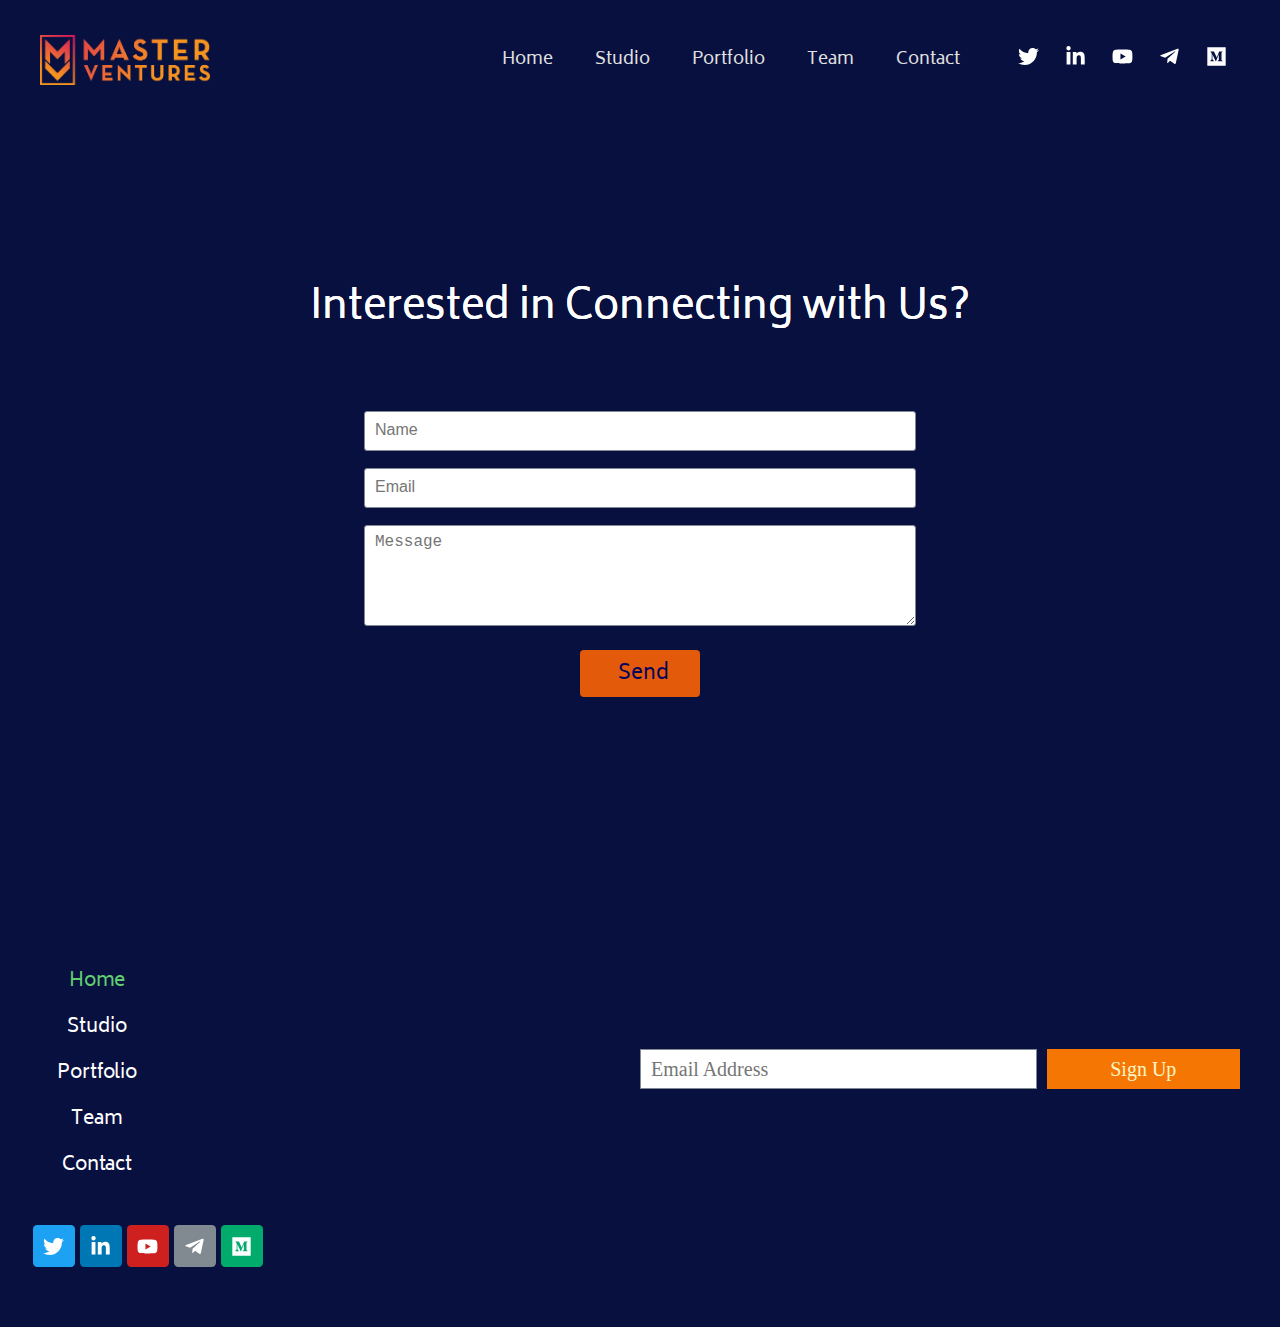
==== contact.html @ 64385d44 "asdadadadads" ====
<!DOCTYPE html>
<html lang="en">
<head>
    <meta charset="UTF-8">
    <meta http-equiv="X-UA-Compatible" content="IE=edge">
    <meta name="viewport" content="width=device-width, initial-scale=1.0">
    <title>Master Ventures</title>
    

    <link rel="preconnect" href="https://fonts.gstatic.com">
    <link rel="preconnect" href="//cdnjs.cloudflare.com">

    <link href="https://fonts.googleapis.com/css2?family=GFS+Didot&display=swap" rel="stylesheet">
    <link href="https://fonts.googleapis.com/css2?family=Biryani:wght@300;400;600&display=swap" rel="stylesheet">
    <link rel="stylesheet" href="https://cdnjs.cloudflare.com/ajax/libs/font-awesome/5.12.0/css/all.min.css">
    <link rel="stylesheet" href="css/styles.css">
</head>
<body>
    <!-- header -->
    <header>
        <div class="page-container">

            <div id="header">
                <div class="header-wrap d-flex align-items-center">
                    <div class="header-left">
                        <div class="logo p-10">
                            <a href="">
                                <img width="1500" height="437" 
                                src="images/logo.png" 
                                class="attachment-full size-full" 
                                alt="Master Ventures" 
                                loading="lazy" 
                                srcset="images/logo.png 1500w, 
                                        images/logo-300x87.png 300w, 
                                        images/logo-1024x298.png 1024w, 
                                        images/logo-768x224.png 768w" 
                                        sizes="(max-width: 1500px) 100vw, 1500px"
                                >
                            </a>
                        </div>
                       
                    </div>
                    <div class="header-right d-flex flex-wrap  p-10">

                        <div class="menu-wrapper">
                            <nav id="menu">
                                <ul class="menu-list d-flex" >
                                    <li class="menu-item ">
                                        <a href="" aria-current="page" class="active d-flex align-items-center">Home</a>
                                    </li>
                                    <li class="menu-item ">
                                        <a href="" class=" d-flex align-items-center">Studio</a>
                                    </li>
                                    <li class="menu-item ">
                                        <a href="" class=" d-flex align-items-center">Portfolio</a>
                                    </li>
                                    <li class="menu-item ">
                                        <a href="" class=" d-flex align-items-center">Team</a>
                                    </li>
                                    <li class="menu-item ">
                                        <a href="" class=" d-flex align-items-center">Contact</a>
                                    </li>
                                </ul>
                            </nav>
                            <div id="hamburger">
                                <span></span>
                                <span></span>
                                <span></span>
                            </div>
                            <div id="menu-mb">
                                <nav >
                                    <ul class="menu-list menu-list-mb" >
                                        <li class="menu-item ">
                                            <a href="" aria-current="page" class="active d-flex align-items-center ">Home</a>
                                        </li>
                                        <li class="menu-item ">
                                            <a href="" class=" d-flex align-items-center ">Studio</a>
                                        </li>
                                        <li class="menu-item ">
                                            <a href="" class=" d-flex align-items-center ">Portfolio</a>
                                        </li>
                                        <li class="menu-item ">
                                            <a href="" class=" d-flex align-items-center ">Team</a>
                                        </li>
                                        <li class="menu-item ">
                                            <a href="" class=" d-flex align-items-center ">Contact</a>
                                        </li>
                                    </ul>
                                </nav>
                            </div>
                        </div>
                       
                        <div class="header-social">
                            <ul class="d-flex flex-wrap ">
                                <li class="d-flex justify-content-center">
                                    <a href="javascript:;">
                                        <span class="icons">
                                            <svg xmlns="http://www.w3.org/2000/svg" viewBox="0 0 512 512">
                                                <path d="M459.37 151.716c.325 4.548.325 9.097.325 13.645 0 138.72-105.583 298.558-298.558 298.558-59.452 0-114.68-17.219-161.137-47.106 8.447.974 16.568 1.299 25.34 1.299 49.055 0 94.213-16.568 130.274-44.832-46.132-.975-84.792-31.188-98.112-72.772 6.498.974 12.995 1.624 19.818 1.624 9.421 0 18.843-1.3 27.614-3.573-48.081-9.747-84.143-51.98-84.143-102.985v-1.299c13.969 7.797 30.214 12.67 47.431 13.319-28.264-18.843-46.781-51.005-46.781-87.391 0-19.492 5.197-37.36 14.294-52.954 51.655 63.675 129.3 105.258 216.365 109.807-1.624-7.797-2.599-15.918-2.599-24.04 0-57.828 46.782-104.934 104.934-104.934 30.213 0 57.502 12.67 76.67 33.137 23.715-4.548 46.456-13.32 66.599-25.34-7.798 24.366-24.366 44.833-46.132 57.827 21.117-2.273 41.584-8.122 60.426-16.243-14.292 20.791-32.161 39.308-52.628 54.253z"/>
                                            </svg>
                                        </span>
                                    </a>
                                </li>
                                <li class="d-flex justify-content-center">
                                    <a href="javascript:;">
                                        <span class="icons">
                                            <svg xmlns="http://www.w3.org/2000/svg" viewBox="0 0 448 512">
                                                <path d="M100.28 448H7.4V148.9h92.88zM53.79 108.1C24.09 108.1 0 83.5 0 53.8a53.79 53.79 0 0 1 107.58 0c0 29.7-24.1 54.3-53.79 54.3zM447.9 448h-92.68V302.4c0-34.7-.7-79.2-48.29-79.2-48.29 0-55.69 37.7-55.69 76.7V448h-92.78V148.9h89.08v40.8h1.3c12.4-23.5 42.69-48.3 87.88-48.3 94 0 111.28 61.9 111.28 142.3V448z"/>
                                            </svg>
                                        </span>
                                    </a>
                                </li>
                                <li class="d-flex justify-content-center">
                                    <a href="javascript:;">
                                        <span class="icons">
                                            <svg xmlns="http://www.w3.org/2000/svg" viewBox="0 0 576 512">
                                                <path d="M549.655 124.083c-6.281-23.65-24.787-42.276-48.284-48.597C458.781 64 288 64 288 64S117.22 64 74.629 75.486c-23.497 6.322-42.003 24.947-48.284 48.597-11.412 42.867-11.412 132.305-11.412 132.305s0 89.438 11.412 132.305c6.281 23.65 24.787 41.5 48.284 47.821C117.22 448 288 448 288 448s170.78 0 213.371-11.486c23.497-6.321 42.003-24.171 48.284-47.821 11.412-42.867 11.412-132.305 11.412-132.305s0-89.438-11.412-132.305zm-317.51 213.508V175.185l142.739 81.205-142.739 81.201z"/>
                                            </svg>
                                        </span>
                                    </a>
                                </li>
                                <li class="d-flex justify-content-center">
                                    <a href="javascript:;">
                                        <span class="icons">
                                            <svg xmlns="http://www.w3.org/2000/svg" viewBox="0 0 448 512">
                                                <path d="M446.7 98.6l-67.6 318.8c-5.1 22.5-18.4 28.1-37.3 17.5l-103-75.9-49.7 47.8c-5.5 5.5-10.1 10.1-20.7 10.1l7.4-104.9 190.9-172.5c8.3-7.4-1.8-11.5-12.9-4.1L117.8 284 16.2 252.2c-22.1-6.9-22.5-22.1 4.6-32.7L418.2 66.4c18.4-6.9 34.5 4.1 28.5 32.2z"/>
                                            </svg>
                                        </span>
                                    </a>
                                </li>
                                <li class="d-flex justify-content-center">
                                    <a href="javascript:;">
                                        <span class="icons">
                                            <svg xmlns="http://www.w3.org/2000/svg" viewBox="0 0 448 512">
                                                <path d="M0 32v448h448V32H0zm372.2 106.1l-24 23c-2.1 1.6-3.1 4.2-2.7 6.7v169.3c-.4 2.6.6 5.2 2.7 6.7l23.5 23v5.1h-118V367l24.3-23.6c2.4-2.4 2.4-3.1 2.4-6.7V199.8l-67.6 171.6h-9.1L125 199.8v115c-.7 4.8 1 9.7 4.4 13.2l31.6 38.3v5.1H71.2v-5.1l31.6-38.3c3.4-3.5 4.9-8.4 4.1-13.2v-133c.4-3.7-1-7.3-3.8-9.8L75 138.1V133h87.3l67.4 148L289 133.1h83.2v5z"/>
                                            </svg>
                                        </span>
                                    </a>
                                </li>
                            </ul>
                        </div>
                    </div>
                </div>
            </div>

        </div>
    </header>

    <!-- end header -->
    <main class="main-content"> 
        <section class="contact-us text-center">

            <div class="page-container">

                <h1 class="title">
                    Interested in Connecting with Us? 
                </h1>

                <div class="form-contact-wrapper">
                    <form class="contact-form" method="post" name="New Form">
                    
                        <div class="contact-form-fields-wrapper ">
                            <div class="contact-field-group ">
                                <input size="1" type="text" name="form_fields[name]" id="form-field-name" class="elementor-field elementor-size-sm elementor-field-textual" placeholder="Name" />
                            </div>
                            <div class="contact-field-group ">
                                
                                <input size="1" type="email" name="form_fields[email]" id="form-field-email" class="elementor-field elementor-size-sm elementor-field-textual" placeholder="Email" required="required" aria-required="true" />
                            </div>
                            <div class="contact-field-group ">
                                
                                <textarea class="elementor-field-textual elementor-field elementor-size-sm" name="form_fields[message]" id="form-field-message" rows="4" placeholder="Message"></textarea>
                            </div>
                            <div class="contact-field-group contact-buttons ">
                                <button type="submit" class="">
                                    <span>
                                        <span class="elementor-button-text">Send</span>
                                    </span>
                                </button>
                            </div>
                        </div>
                    </form>
                    
                </div>
            </div>

        </section>
    </main>

    <!-- footer -->

    <footer>
        <div class="page-container">
            <div id="footer">
                <div class="footer-col">
                    <div class="footer-left p-10">
                        <div class="footer-left-wrap">

                            <div class="footer-links">
                                <nav>
                                    <ul>
                                        <li>
                                            <a href="" class="active">Home</a>
                                        </li>
                                        <li>
                                            <a href="" class="">Studio</a>
                                        </li>
                                        <li>
                                            <a href="" class="">Portfolio</a>
                                        </li>
                                        <li>
                                            <a href="" class="">Team</a>
                                        </li>
                                        <li>
                                            <a href="" class="">Contact</a>
                                        </li>
                                    </ul>
                                </nav>
                            </div>

                        </div>
                    </div>
                </div>
                <div class="footer-col order-sm-1">
                    <form class="subscribe-form" method="post" >
                    
                        <div class="form-wrap">
                            <div class="form-input">
                                <input size="1" type="email" name="subsribe[email]" id="email-subscribe" class="" placeholder="Email Address" required="required" aria-required="true" />
                            </div>
                            <div class="form-buttons">
                                <button type="submit" class="">
                                    <span>
                                        <span class="elementor-button-text">Sign Up</span>
                                    </span>
                                </button>
                            </div>
                        </div>
                    </form>
                    
                </div>
                <div class="footer-col footer-col-full">
                    
                    <div class="footer-social">
                        <ul>
                            <li>
                                <a href="javascript:;" class="ic-twitter">
                                    <span class="icons">
                                        <svg xmlns="http://www.w3.org/2000/svg" viewBox="0 0 512 512">
                                            <path d="M459.37 151.716c.325 4.548.325 9.097.325 13.645 0 138.72-105.583 298.558-298.558 298.558-59.452 0-114.68-17.219-161.137-47.106 8.447.974 16.568 1.299 25.34 1.299 49.055 0 94.213-16.568 130.274-44.832-46.132-.975-84.792-31.188-98.112-72.772 6.498.974 12.995 1.624 19.818 1.624 9.421 0 18.843-1.3 27.614-3.573-48.081-9.747-84.143-51.98-84.143-102.985v-1.299c13.969 7.797 30.214 12.67 47.431 13.319-28.264-18.843-46.781-51.005-46.781-87.391 0-19.492 5.197-37.36 14.294-52.954 51.655 63.675 129.3 105.258 216.365 109.807-1.624-7.797-2.599-15.918-2.599-24.04 0-57.828 46.782-104.934 104.934-104.934 30.213 0 57.502 12.67 76.67 33.137 23.715-4.548 46.456-13.32 66.599-25.34-7.798 24.366-24.366 44.833-46.132 57.827 21.117-2.273 41.584-8.122 60.426-16.243-14.292 20.791-32.161 39.308-52.628 54.253z"/>
                                        </svg>
                                    </span>
                                </a>
                            </li>
                            <li>
                                <a href="javascript:;" class="ic-linknd">
                                    <span class="icons">
                                        <svg xmlns="http://www.w3.org/2000/svg" viewBox="0 0 448 512">
                                            <path d="M100.28 448H7.4V148.9h92.88zM53.79 108.1C24.09 108.1 0 83.5 0 53.8a53.79 53.79 0 0 1 107.58 0c0 29.7-24.1 54.3-53.79 54.3zM447.9 448h-92.68V302.4c0-34.7-.7-79.2-48.29-79.2-48.29 0-55.69 37.7-55.69 76.7V448h-92.78V148.9h89.08v40.8h1.3c12.4-23.5 42.69-48.3 87.88-48.3 94 0 111.28 61.9 111.28 142.3V448z"/>
                                        </svg>
                                    </span>
                                </a>
                            </li>
                            <li>
                                <a href="javascript:;" class="ic-youtube">
                                    <span class="icons">
                                        <svg xmlns="http://www.w3.org/2000/svg" viewBox="0 0 576 512">
                                            <path d="M549.655 124.083c-6.281-23.65-24.787-42.276-48.284-48.597C458.781 64 288 64 288 64S117.22 64 74.629 75.486c-23.497 6.322-42.003 24.947-48.284 48.597-11.412 42.867-11.412 132.305-11.412 132.305s0 89.438 11.412 132.305c6.281 23.65 24.787 41.5 48.284 47.821C117.22 448 288 448 288 448s170.78 0 213.371-11.486c23.497-6.321 42.003-24.171 48.284-47.821 11.412-42.867 11.412-132.305 11.412-132.305s0-89.438-11.412-132.305zm-317.51 213.508V175.185l142.739 81.205-142.739 81.201z"/>
                                        </svg>
                                    </span>
                                </a>
                            </li>
                            <li>
                                <a href="javascript:;" class="ic-telegram">
                                    <span class="icons">
                                        <svg xmlns="http://www.w3.org/2000/svg" viewBox="0 0 448 512">
                                            <path d="M446.7 98.6l-67.6 318.8c-5.1 22.5-18.4 28.1-37.3 17.5l-103-75.9-49.7 47.8c-5.5 5.5-10.1 10.1-20.7 10.1l7.4-104.9 190.9-172.5c8.3-7.4-1.8-11.5-12.9-4.1L117.8 284 16.2 252.2c-22.1-6.9-22.5-22.1 4.6-32.7L418.2 66.4c18.4-6.9 34.5 4.1 28.5 32.2z"/>
                                        </svg>
                                    </span>
                                </a>
                            </li>
                            <li>
                                <a href="javascript:;" class="ic-medium">
                                    <span class="icons">
                                        <svg xmlns="http://www.w3.org/2000/svg" viewBox="0 0 448 512">
                                            <path d="M0 32v448h448V32H0zm372.2 106.1l-24 23c-2.1 1.6-3.1 4.2-2.7 6.7v169.3c-.4 2.6.6 5.2 2.7 6.7l23.5 23v5.1h-118V367l24.3-23.6c2.4-2.4 2.4-3.1 2.4-6.7V199.8l-67.6 171.6h-9.1L125 199.8v115c-.7 4.8 1 9.7 4.4 13.2l31.6 38.3v5.1H71.2v-5.1l31.6-38.3c3.4-3.5 4.9-8.4 4.1-13.2v-133c.4-3.7-1-7.3-3.8-9.8L75 138.1V133h87.3l67.4 148L289 133.1h83.2v5z"/>
                                        </svg>
                                    </span>
                                </a>
                            </li>
                        </ul>
                    </div>
                </div>
            </div>
        </div>
    </footer>

    <!-- end footer-->

    <script src="js/main.js"></script>
</body>
</html>
---- css/styles.css ----
*, *:after, *:before {
  -webkit-box-sizing: border-box;
  box-sizing: border-box;
}

html, body {
  font-size: 62.5%;
}

body {
  padding: 0;
  margin: 0;
  color: #FFFFFF;
  font-family: -apple-system,BlinkMacSystemFont,Segoe UI , 'GFS Didot', serif;
  font-size: 1.6rem;
  background-color: #08103F;
  line-height: 1.5;
  -webkit-font-smoothing: antialiased;
  -moz-osx-font-smoothing: grayscale;
}

.d-flex {
  display: -webkit-box;
  display: -ms-flexbox;
  display: flex;
}

.flex-wrap {
  -ms-flex-wrap: wrap;
      flex-wrap: wrap;
}

.justify-content-center {
  -webkit-box-pack: center;
      -ms-flex-pack: center;
          justify-content: center;
}

.justify-content-start {
  -webkit-box-pack: start;
      -ms-flex-pack: start;
          justify-content: flex-start;
}

.align-items-center {
  -webkit-box-align: center;
      -ms-flex-align: center;
          align-items: center;
}

.align-items-start {
  -webkit-box-align: start;
      -ms-flex-align: start;
          align-items: flex-start;
}

.p-10 {
  padding: 10px;
}

.mt-50 {
  margin-top: 50px;
}

.mb-50 {
  margin-bottom: 50px;
}

.text-center {
  text-align: center;
}

img {
  display: inline-block;
  vertical-align: middle;
  height: auto;
  max-width: 100%;
}

.page-container {
  padding: 0 30px;
}

ul, li {
  list-style: none;
  margin: 0;
  padding: 0;
  line-height: normal;
  -webkit-tap-highlight-color: rgba(0, 0, 0, 0);
}

a {
  -webkit-box-shadow: none;
          box-shadow: none;
  text-decoration: none;
}

.col-6 {
  -webkit-box-flex: 0;
      -ms-flex: 0 0 50%;
          flex: 0 0 50%;
  max-width: 50%;
}

.col-4 {
  -webkit-box-flex: 0;
      -ms-flex: 0 0 33.3333%;
          flex: 0 0 33.3333%;
  max-width: 33.3333%;
}

.col-4-custom {
  -webkit-box-flex: 0;
      -ms-flex: 0 0 32.672%;
          flex: 0 0 32.672%;
  max-width: 32.672%;
}

.col-3 {
  -webkit-box-flex: 0;
      -ms-flex: 0 0 25%;
          flex: 0 0 25%;
  max-width: 25%;
}

.clearfix {
  clear: both;
}

/* header */
.header-wrap {
  -webkit-box-orient: horizontal;
  -webkit-box-direction: normal;
      -ms-flex-direction: row;
          flex-direction: row;
  min-height: 120px;
}

.header-wrap .logo img {
  width: 170px;
}

.header-wrap .header-right {
  -ms-flex-line-pack: start;
      align-content: flex-start;
  -webkit-box-pack: end;
      -ms-flex-pack: end;
          justify-content: flex-end;
  -webkit-box-orient: horizontal;
  -webkit-box-direction: normal;
      -ms-flex-direction: row;
          flex-direction: row;
}

.header-wrap .header-social {
  margin: 0px 0px 0px 25px;
  -webkit-box-pack: center;
      -ms-flex-pack: center;
          justify-content: center;
}

.header-wrap .header-social span.icons {
  display: inline-block;
  height: 21px;
  width: 21px;
}

.header-wrap .header-social span.icons svg {
  height: 21px;
  width: 21px;
}

.header-wrap .header-social span.icons svg path {
  fill: #ffffff;
}

.header-wrap .header-social ul {
  overflow: hidden;
}

.header-wrap .header-social ul li {
  margin: 0 2.5px;
  margin-top: 0;
}

.header-wrap .header-social ul a {
  padding: 9px 10.5px;
  text-align: center;
  cursor: pointer;
  display: inline-block;
  -webkit-transition: all .3s;
  transition: all .3s;
}

.header-wrap .header-social ul a:hover {
  background-color: #FFFFFF;
}

.header-wrap .header-social ul a:hover svg path {
  fill: #08103F;
}

/* menu */
#menu ul {
  -webkit-box-orient: horizontal;
  -webkit-box-direction: normal;
      -ms-flex-direction: row;
          flex-direction: row;
  margin-left: auto;
  -webkit-box-pack: end;
      -ms-flex-pack: end;
          justify-content: flex-end;
}

#menu ul li:not(:last-child) {
  margin-right: 2px;
}

#menu ul a {
  color: #E1E1E1;
  font-family: "Biryani", Serif;
  font-size: 1.7rem;
  font-weight: 400;
  white-space: nowrap;
  padding: 13px 20px;
  -webkit-transition: .4s;
  transition: .4s;
  line-height: 20px;
}

#menu ul a:hover, #menu ul a:focus {
  -webkit-transform: scale(1.2);
          transform: scale(1.2);
}

#menu-mb {
  -webkit-transform: scaleY(0);
          transform: scaleY(0);
  max-height: 0;
  background-color: #fff;
  font-size: 13px;
  -webkit-transform-origin: top;
          transform-origin: top;
  overflow: auto;
  -webkit-transition: max-height .3s,-webkit-transform .3s;
  transition: max-height .3s,-webkit-transform .3s;
  transition: max-height .3s,transform .3s;
  transition: max-height .3s,transform .3s,-webkit-transform .3s;
  position: absolute;
  z-index: 9997;
  width: 100%;
  left: 0;
  margin-top: 26px !important;
}

#menu-mb.opened {
  -webkit-transform: scaleY(1);
          transform: scaleY(1);
  max-height: 100vh;
}

#menu-mb .menu-list-mb a {
  line-height: 20px;
  -webkit-box-pack: justify;
      -ms-flex-pack: justify;
          justify-content: space-between;
  font-family: "Biryani", Serif;
  font-size: 1.7rem;
  font-weight: 400;
}

#menu-mb .menu-list-mb a.active {
  background-color: #55595c;
  color: #fff;
}

#hamburger {
  display: none;
  margin-left: auto;
}

#hamburger span {
  display: block;
  width: 26px;
  height: 3px;
  margin-bottom: 3px;
  background: #ffffff;
  border-radius: 5px;
  z-index: 1;
  -webkit-transform-origin: 4px 0px;
          transform-origin: 4px 0px;
  -webkit-transition: background 0.5s cubic-bezier(0.77, 0.2, 0.05, 1), opacity 0.55s ease, -webkit-transform 0.5s cubic-bezier(0.77, 0.2, 0.05, 1);
  transition: background 0.5s cubic-bezier(0.77, 0.2, 0.05, 1), opacity 0.55s ease, -webkit-transform 0.5s cubic-bezier(0.77, 0.2, 0.05, 1);
  transition: transform 0.5s cubic-bezier(0.77, 0.2, 0.05, 1), background 0.5s cubic-bezier(0.77, 0.2, 0.05, 1), opacity 0.55s ease;
  transition: transform 0.5s cubic-bezier(0.77, 0.2, 0.05, 1), background 0.5s cubic-bezier(0.77, 0.2, 0.05, 1), opacity 0.55s ease, -webkit-transform 0.5s cubic-bezier(0.77, 0.2, 0.05, 1);
}

#hamburger span:first-child {
  -webkit-transform-origin: 0% 0%;
          transform-origin: 0% 0%;
}

#hamburger span:nth-last-child(2) {
  -webkit-transform-origin: 0% 100%;
          transform-origin: 0% 100%;
}

#hamburger.opened span {
  opacity: 1;
  -webkit-transform: rotate(45deg) translate(-2px, -4px);
          transform: rotate(45deg) translate(-2px, -4px);
}

#hamburger.opened span:nth-child(2) {
  opacity: 0;
  -webkit-transform: rotate(0deg) scale(0.2, 0.2);
          transform: rotate(0deg) scale(0.2, 0.2);
}

#hamburger.opened span:nth-child(3) {
  -webkit-transform: rotate(-45deg) translate(0, -1px);
          transform: rotate(-45deg) translate(0, -1px);
}

/* sections */
.home-big-text {
  min-height: 86vh;
  max-width: 1900px;
}

.home-big-text h2.title {
  color: #FFFFFF;
  font-family: "Biryani", Serif;
  font-size: 6.2rem;
  font-weight: 400;
  line-height: 1.2em;
  letter-spacing: 1.1px;
  text-shadow: 0px 0px 0px rgba(255, 255, 255, 0.98);
  padding: 0;
  margin: 0;
}

.home-big-desc .home-big-desc-content {
  -webkit-box-orient: horizontal;
  -webkit-box-direction: normal;
      -ms-flex-direction: row;
          flex-direction: row;
}

.home-big-desc .home-big-desc-content > div {
  -webkit-box-flex: 0;
      -ms-flex: 0 0 100%;
          flex: 0 0 100%;
  max-width: 100%;
}

.home-big-desc .content-1 .content {
  font-family: "Biryani", Serif;
  font-size: 4rem;
  font-weight: 300;
}

.home-big-desc .content-2 img {
  max-width: 270px;
}

.home-big-desc .small-content {
  color: #FFFFFF;
  font-family: "Biryani", Serif;
}

.home-big-desc .small-content h3 {
  font-size: 4rem;
  text-shadow: 0px 0px 0px rgba(255, 255, 255, 0.98);
  padding: 0;
  margin: 0 0 20px 0;
}

.home-big-desc .small-content p.desc {
  font-size: 2.3rem;
  font-weight: 200;
  letter-spacing: 0.2px;
  margin-bottom: 20px;
}

.home-big-desc .small-content p.actions a {
  display: inline-block;
  line-height: 1;
  padding: 20px 40px;
  font-size: 1.8rem;
  color: #03073C;
  background-color: #E5E7E9;
  border-radius: 45px 45px 45px 45px;
  -webkit-box-shadow: 0px 0px 0px 0px rgba(255, 255, 255, 0.98);
          box-shadow: 0px 0px 0px 0px rgba(255, 255, 255, 0.98);
}

.spinouts h2.title {
  color: #FFFFFF;
  font-family: "Biryani", Serif;
  font-size: 5rem;
  font-weight: 400;
  letter-spacing: -1px;
  text-shadow: 0px 0px 0px rgba(255, 255, 255, 0.98);
  margin: 0 0 35px 0;
}

.spinouts .spinouts-list {
  padding: 34px 0px 73px 0px;
}

.spinouts .spinouts-item {
  display: -webkit-box;
  display: -ms-flexbox;
  display: flex;
  -webkit-box-align: stretch;
      -ms-flex-align: stretch;
          align-items: stretch;
  -webkit-box-pack: center;
      -ms-flex-pack: center;
          justify-content: center;
  height: 100%;
}

.spinouts .spinouts-item .spinouts-img {
  display: -webkit-box;
  display: -ms-flexbox;
  display: flex;
  -webkit-box-align: center;
      -ms-flex-align: center;
          align-items: center;
}

.network {
  margin-top: 100px;
  margin-bottom: 100px;
}

.network h2.title {
  color: #FFFFFF;
  font-family: "Biryani", Serif;
  font-size: 5rem;
  font-weight: 400;
  letter-spacing: -1px;
  text-shadow: 0px 0px 0px rgba(255, 255, 255, 0.98);
  margin: 0 0 58px 0;
}

.network .network-item {
  display: -webkit-box;
  display: -ms-flexbox;
  display: flex;
  -webkit-box-align: stretch;
      -ms-flex-align: stretch;
          align-items: stretch;
  -webkit-box-pack: center;
      -ms-flex-pack: center;
          justify-content: center;
  height: 100%;
}

.network .network-item .network-img {
  display: -webkit-box;
  display: -ms-flexbox;
  display: flex;
  -webkit-box-align: center;
      -ms-flex-align: center;
          align-items: center;
}

.network .gsdv {
  max-width: 70%;
}

.network .wolf {
  width: 120px;
  height: 170px;
}

.network .cryptomind {
  max-width: 68%;
}

.network .cryptodiffer {
  width: 220px;
  max-width: 441%;
  height: 37.5px;
}

.network .cvlabs {
  width: 150px;
  height: 103px;
}

.getintouch {
  background-color: #EAEBF6;
  padding: 130px 0px 130px 0px;
}

.getintouch h2.title {
  color: #000000;
  font-family: "Biryani", Serif;
  font-size: 5rem;
  font-weight: 400;
  letter-spacing: -0.7px;
  text-shadow: 0px 0px 6px #e5e7e9;
  margin: 0 0 20px 0;
}

.getintouch a.actions {
  display: inline-block;
  line-height: 1;
  padding: 25px 50px;
  font-family: "Biryani", Serif;
  font-size: 1.5rem;
  background-color: #08103F;
  border-radius: 45px 45px 45px 45px;
  -webkit-box-shadow: 0px 0px 10px 0px rgba(255, 255, 255, 0.98);
          box-shadow: 0px 0px 10px 0px rgba(255, 255, 255, 0.98);
  color: #ffffff;
}

.getintouch .actions-icon {
  display: inline-block;
  width: 13px;
  height: 17px;
  margin-right: 16px;
}

.getintouch .actions-icon svg {
  width: 13px;
  height: 17px;
}

.getintouch .actions-icon svg path {
  fill: #ffffff;
}

/* footer */
#footer {
  display: -webkit-box;
  display: -ms-flexbox;
  display: flex;
  -webkit-box-orient: horizontal;
  -webkit-box-direction: normal;
      -ms-flex-direction: row;
          flex-direction: row;
  -ms-flex-wrap: wrap;
      flex-wrap: wrap;
  padding: 85px 0px 60px 0px;
}

#footer .footer-col {
  -webkit-box-flex: 0;
      -ms-flex: 0 0 50%;
          flex: 0 0 50%;
  max-width: 50%;
}

#footer .footer-col.footer-col-full {
  -webkit-box-flex: 0;
      -ms-flex: 0 0 100%;
          flex: 0 0 100%;
  max-width: 100%;
}

#footer .footer-left-wrap {
  margin-left: 20px;
  display: -webkit-box;
  display: -ms-flexbox;
  display: flex;
  -webkit-box-orient: vertical;
  -webkit-box-direction: normal;
      -ms-flex-direction: column;
          flex-direction: column;
}

#footer .footer-left-wrap .footer-links {
  -webkit-box-flex: 0;
      -ms-flex: 0 0  13%;
          flex: 0 0  13%;
  max-width: 13%;
}

#footer .footer-left-wrap .footer-links a {
  display: -webkit-box;
  display: -ms-flexbox;
  display: flex;
  -webkit-box-orient: horizontal;
  -webkit-box-direction: normal;
      -ms-flex-direction: row;
          flex-direction: row;
  -webkit-box-pack: center;
      -ms-flex-pack: center;
          justify-content: center;
  font-family: "Biryani", Serif;
  font-size: 1.9rem;
  letter-spacing: -0.1px;
  padding: 13px 20px;
  -webkit-transition: .4s;
  transition: .4s;
  line-height: 20px;
  color: #fff;
}

#footer .footer-left-wrap .footer-links a:hover, #footer .footer-left-wrap .footer-links a:focus {
  color: #61CE70;
  -webkit-transform: scale(1.2);
          transform: scale(1.2);
}

#footer .footer-left-wrap .footer-links a.active {
  color: #61CE70;
}

#footer .subscribe-form {
  display: -webkit-box;
  display: -ms-flexbox;
  display: flex;
  -webkit-box-align: center;
      -ms-flex-align: center;
          align-items: center;
  height: 100%;
}

#footer .subscribe-form .form-wrap {
  display: -webkit-box;
  display: -ms-flexbox;
  display: flex;
  -ms-flex-wrap: wrap;
      flex-wrap: wrap;
  width: 100%;
  margin: 0 -5px;
}

#footer .subscribe-form .form-wrap .form-input {
  -webkit-box-flex: 0;
      -ms-flex: 0 0 66.666%;
          flex: 0 0 66.666%;
  max-width: 66.666%;
  margin-bottom: 10px;
  padding-right: 5px;
  padding-left: 5px;
}

#footer .subscribe-form .form-wrap .form-input input {
  -webkit-box-flex: 1;
      -ms-flex-positive: 1;
          flex-grow: 1;
  background-color: #ffffff;
  border-radius: 0px 0px 0px 0px;
  font-family: Serif;
  font-size: 2rem;
  font-weight: 400;
  color: #000000;
  width: 100%;
  max-width: 100%;
  border: 1px solid #818a91;
  padding: .5rem 1rem;
  -webkit-transition: all .3s;
  transition: all .3s;
  line-height: 1.4;
  min-height: 40px;
  outline: none;
  -webkit-appearance: none;
     -moz-appearance: none;
          appearance: none;
}

#footer .subscribe-form .form-wrap .form-buttons {
  -webkit-box-flex: 0;
      -ms-flex: 0 0 33.333%;
          flex: 0 0 33.333%;
  max-width: 33.333%;
  margin-bottom: 10px;
  padding-right: 5px;
  padding-left: 5px;
}

#footer .subscribe-form .form-wrap .form-buttons button {
  display: inline-block;
  width: 100%;
  outline: none;
  border: none;
  background-color: #FB7803FA;
  color: #F7F6C5;
  font-family: Serif;
  font-size: 2rem;
  font-weight: 400;
  border-radius: 0px 0px 0px 0px;
  min-height: 40px;
  cursor: pointer;
}

#footer .subscribe-form .form-wrap .form-buttons button:hover, #footer .subscribe-form .form-wrap .form-buttons button:focus {
  background-color: #0F1F79;
  color: #ffffff;
}

#footer .footer-social {
  padding: 26px 0px 0px 0px;
  display: -webkit-box;
  display: -ms-flexbox;
  display: flex;
  -webkit-box-pack: start;
      -ms-flex-pack: start;
          justify-content: flex-start;
}

#footer .footer-social span.icons {
  display: inline-block;
  height: 21px;
  width: 21px;
}

#footer .footer-social span.icons svg {
  height: 21px;
  width: 21px;
}

#footer .footer-social span.icons svg path {
  fill: #ffffff;
}

#footer .footer-social ul {
  display: -webkit-box;
  display: -ms-flexbox;
  display: flex;
  overflow: hidden;
  -ms-flex-wrap: wrap;
      flex-wrap: wrap;
}

#footer .footer-social ul li {
  display: -webkit-box;
  display: -ms-flexbox;
  display: flex;
  -webkit-box-align: center;
      -ms-flex-align: center;
          align-items: center;
  margin: 0 2.5px;
  margin-top: 0;
}

#footer .footer-social ul a {
  padding: 10.5px;
  text-align: center;
  cursor: pointer;
  display: -webkit-box;
  display: -ms-flexbox;
  display: flex;
  -webkit-box-align: center;
      -ms-flex-align: center;
          align-items: center;
  -webkit-box-pack: center;
      -ms-flex-pack: center;
          justify-content: center;
  -webkit-transition: all .3s;
  transition: all .3s;
  border-radius: 10%;
}

#footer .footer-social ul a.ic-twitter {
  background-color: #1da1f2;
}

#footer .footer-social ul a.ic-telegram {
  background-color: #818a91;
}

#footer .footer-social ul a.ic-youtube {
  background-color: #cd201f;
}

#footer .footer-social ul a.ic-linknd {
  background-color: #0077b5;
}

#footer .footer-social ul a.ic-medium {
  background-color: #00ab6b;
}

#footer .footer-social ul a:hover {
  background-color: #FFFFFF;
}

#footer .footer-social ul a:hover svg path {
  fill: #08103F;
}

/* studio page*/
.studio-big-text {
  min-height: 84vh;
  max-width: 1900px;
}

.studio-big-text h1.title {
  padding-top: 50px;
  color: #FFFFFF;
  font-family: "Biryani", Serif;
  font-size: 6.2rem;
  font-weight: 400;
  line-height: 1.2em;
  letter-spacing: 1.1px;
  text-shadow: 0px 0px 0px rgba(255, 255, 255, 0.98);
  margin: 0;
}

.studio-how h2.title {
  color: #FFFFFF;
  font-family: "Biryani", Serif;
  font-size: 5rem;
  font-weight: 400;
  line-height: 1.2em;
  letter-spacing: 1.1px;
  text-shadow: 0px 0px 0px rgba(255, 255, 255, 0.98);
  margin: 100px 0px 20px 0px;
  padding: 0px 0px 32px 0px;
}

.studio-how .how-image img {
  width: 100%;
}

.studio-spiouts {
  margin: 100px 0px 0px 0px;
}

.studio-spiouts h2.title {
  padding: 57px 0px 34px 0px;
  color: #FFFFFF;
  font-family: "Biryani", Serif;
  font-size: 5rem;
  font-weight: 400;
  text-shadow: 0px 0px 0px rgba(255, 255, 255, 0.98);
}

.studio-spiouts .studio-spinouts-wrapper {
  max-width: 1225px;
  margin: 0 auto;
}

.studio-spiouts .spinouts-left {
  -webkit-box-flex: 0;
      -ms-flex: 0 0 23.837%;
          flex: 0 0 23.837%;
  max-width: 23.837%;
  position: relative;
  z-index: 2;
}

.studio-spiouts .spinouts-right {
  -webkit-box-flex: 0;
      -ms-flex: 0 0 76.163%;
          flex: 0 0 76.163%;
  max-width: 76.163%;
}

.studio-spiouts .spinouts-right img {
  width: 100%;
}

.studio-spiouts .spinouts-content {
  text-align: left;
  margin: 10% -88% 6% 6%;
  padding: 45px;
  border-style: solid;
  border-color: #FFFFFFFA;
  background: #ffffff;
  -webkit-box-shadow: 0px 0px 0px 0px rgba(251, 120, 3, 0.98);
          box-shadow: 0px 0px 0px 0px rgba(251, 120, 3, 0.98);
  font-family: "Biryani", Serif;
  font-weight: 400;
  color: #0F1B63;
}

.studio-spiouts .spinouts-content.custom {
  margin: 115px -210px 0px 10px;
}

.studio-spiouts .spinouts-content .logo {
  margin-bottom: 15px;
}

.studio-spiouts .spinouts-content h2.name {
  margin-bottom: 31px;
  font-size: 2.5rem;
  letter-spacing: 0.5px;
}

.studio-spiouts .spinouts-content p.desc {
  letter-spacing: 0.1px;
  font-size: 2rem;
}

.studio-spiouts .spinouts-content p.actions {
  text-align: left;
  display: inline-block;
  width: 100%;
  margin: 0;
}

.studio-spiouts .spinouts-content p.actions a {
  display: inline-block;
  padding: 20px 40px;
  font-size: 1.7rem;
  border: 2px solid #fff;
  color: #55595c;
  border-color: #55595c;
  border-radius: 100px;
}

.studio-spiouts .studio-spinouts-item {
  margin-bottom: 100px;
}

/* team page */
.team-big-text .team-family {
  text-align: center;
  margin: 167px 0px 0px 0px;
}

.team-big-text h2.title {
  font-family: "Biryani", Serif;
  font-size: 5rem;
  font-weight: 400;
  text-shadow: 0px 0px 0px rgba(255, 255, 255, 0.98);
  padding: 0px 0px 35px 0px;
  margin: 0;
}

.team-big-text p.desc {
  text-align: left;
  font-family: "Biryani", Serif;
  font-size: 4rem;
  font-weight: 300;
  letter-spacing: 0.3px;
}

.team-members h1.title {
  font-family: "Biryani", Serif;
  font-size: 5rem;
  font-weight: 400;
  text-shadow: 0px 0px 0px rgba(255, 255, 255, 0.98);
}

.team-members .team-members-wrapper {
  max-width: 945px;
  margin: 0 auto;
}

.team-members .member-list {
  -webkit-box-pack: center;
      -ms-flex-pack: center;
          justify-content: center;
}

.team-members .member-list .core-member {
  -webkit-box-flex: 0;
      -ms-flex: 0 0 100%;
          flex: 0 0 100%;
  max-width: 100%;
}

.team-members .member-list .core-member .member-info {
  -webkit-box-flex: 0;
      -ms-flex: 0 0 35%;
          flex: 0 0 35%;
  max-width: 35%;
}

.team-members .member-list .core-member .member-content {
  -webkit-box-flex: 0;
      -ms-flex: 0 0 65%;
          flex: 0 0 65%;
  max-width: 65%;
}

.team-members .member-list .normal-member {
  -webkit-box-flex: 0;
      -ms-flex: 0 0 33.333%;
          flex: 0 0 33.333%;
  max-width: 33.333%;
  margin-top: 15px;
  margin-bottom: 15px;
}

.team-members .member-info {
  padding: 10px;
}

.team-members .member-info .member-img {
  margin-bottom: 20px;
}

.team-members .member-info .member-img img {
  width: 84%;
  border-style: solid;
  border-color: #FB7803FA;
  border-radius: 180px 180px 180px 180px;
  -webkit-box-shadow: 0px 0px 0px 0px rgba(227, 206, 188, 0.98);
          box-shadow: 0px 0px 0px 0px rgba(227, 206, 188, 0.98);
}

.team-members .member-info .member-name {
  display: inline-block;
  width: 100%;
  text-align: center;
  margin-bottom: 20px;
}

.team-members .member-info .member-name a {
  color: #FFFFFF;
  font-family: "Biryani", Serif;
  font-size: 2.3rem;
  font-weight: 400;
  text-shadow: 0px 0px 10px rgba(0, 0, 0, 0.3);
}

.team-members .member-info .member-status {
  display: inline-block;
  width: 100%;
  text-align: center;
  margin-bottom: 20px;
}

.team-members .member-info .member-status span {
  font-family: "Biryani", Serif;
  font-size: 1.8rem;
  font-weight: 400;
  color: #FFFFFF;
}

.team-members .member-info .member-socials {
  display: inline-block;
  width: 100%;
  text-align: center;
}

.team-members .member-info .member-socials a {
  display: -webkit-box;
  display: -ms-flexbox;
  display: flex;
  -webkit-box-align: center;
      -ms-flex-align: center;
          align-items: center;
  -webkit-box-pack: center;
      -ms-flex-pack: center;
          justify-content: center;
  margin: auto;
  width: 46px;
  height: 46px;
  border-style: solid;
  border-color: #A9CAED;
  background-color: #FFFFFF;
  border-color: #A9CAED;
  border-radius: 50%;
}

.team-members .member-info .member-socials span.icons {
  display: inline-block;
  width: 25px;
  height: 25px;
}

.team-members .member-info .member-socials span.icons svg {
  width: 25px;
  height: 25px;
}

.team-members .member-info .member-socials span.icons svg path {
  fill: #495BC7;
}

.team-members .member-content {
  margin: 55px 0px 0px 0px;
}

.team-members .member-content .twitter-feed-item-inner {
  border-radius: 4px;
  background: #fff;
  border: 1px solid rgba(0, 0, 0, 0.1);
}

.team-members .member-content .twitter-feed-item-header {
  padding: 20px 15px 0;
  margin-bottom: 10px;
  display: inline-block;
  width: 100%;
}

.team-members .member-content .twitter-feed-item-header a.twitter-feed-item-avatar {
  float: left;
  width: 38px;
  margin-right: 10px;
}

.team-members .member-content .twitter-feed-item-header a.twitter-feed-item-avatar img {
  border-radius: 50%;
}

.team-members .member-content .twitter-feed-item-header a.twitter-feed-item-meta {
  float: left;
  color: #08c;
}

.team-members .member-content .twitter-feed-item-header a.twitter-feed-item-meta span.icons {
  display: inline-block;
  width: 16px;
  height: 16px;
  margin-right: 5px;
}

.team-members .member-content .twitter-feed-item-header a.twitter-feed-item-meta span.icons svg {
  position: relative;
  top: 3px;
  width: 16px;
  height: 16px;
}

.team-members .member-content .twitter-feed-item-header a.twitter-feed-item-meta span.icons svg path {
  fill: #1da1f2;
}

.team-members .member-content .twitter-feed-item-header a.twitter-feed-item-meta .twitter-feed-item-author {
  font-family: "Biryani", Serif;
  color: #444;
  line-height: 1.5em;
  font-weight: 700;
}

.team-members .member-content .twitter-feed-item-header .twitter-feed-item-date {
  float: right;
  font-family: "GFS Didot", Serif;
  margin-right: 10px;
  font-size: 90%;
  color: #999;
}

.team-members .member-content .twitter-feed-item-content {
  display: inline-block;
  width: 100%;
  padding: 0 15px 15px;
  text-align: left;
}

.team-members .member-content .twitter-feed-item-content p {
  font-family: "Biryani", Serif;
  font-size: 14px;
  font-weight: 300;
  color: #666;
  margin: 0 0 5px;
  min-height: 20px;
  text-overflow: ellipsis;
  -webkit-line-clamp: 5;
  -webkit-box-orient: vertical;
}

.team-members .member-content .twitter-feed-item-content .read-more-link {
  color: #110252;
  font-family: "Biryani", Serif;
  font-size: 14px;
}

.team-members .member-content .twitter-feed-item-content .read-more-link span.icons {
  display: inline-block;
  width: 14px;
  height: 14px;
}

.team-members .member-content .twitter-feed-item-content .read-more-link span.icons svg {
  position: relative;
  top: 3px;
}

.team-members .member-content .twitter-feed-item-content .read-more-link span.icons svg path {
  fill: #110252;
}

.team-values {
  margin-top: 60px;
  margin-bottom: 60px;
}

.team-values h2.title {
  color: #FFFFFF;
  font-family: "Biryani", Serif;
  font-size: 5rem;
  font-weight: 400;
  text-shadow: 0px 0px 0px rgba(251, 120, 3, 0.98);
  margin: 0;
  padding: 0px 0px 76px 0px;
}

/* contact */
.contact-us h1.title {
  margin: 13% 0% 0% 0%;
  padding: 0px 0px 17px 0px;
  color: #FFFFFF;
  font-family: "Biryani", Serif;
  font-size: 4rem;
  font-weight: 400;
  text-shadow: 0px 0px 0px rgba(255, 255, 255, 0.98);
}

.contact-us .form-contact-wrapper .contact-form {
  margin: 23px 272px 118px 272px;
  padding: 32px 32px 32px 32px;
}

.contact-us .form-contact-wrapper .contact-form input, .contact-us .form-contact-wrapper .contact-form textarea {
  font-size: 16px;
  font-weight: 400;
  width: 100%;
  max-width: 100%;
  border: 1px solid #818a91;
  border-radius: 3px;
  padding: .5rem 1rem;
  line-height: 1.4;
  min-height: 40px;
}

.contact-us .form-contact-wrapper .contact-form .contact-field-group {
  display: inline-block;
  width: 100%;
  padding-right: 30px;
  padding-left: 30px;
  margin-bottom: 17px;
}

.contact-us .form-contact-wrapper .contact-form .contact-buttons button {
  font-family: "Biryani", Serif;
  font-size: 2rem;
  font-weight: 400;
  padding: 3px 31px 1px 38px;
  background-color: #E45A0B;
  color: #04055C;
  border: none;
  outline: none;
  min-height: 47px;
  border-radius: 4px;
}

/* responsive  */
@media (max-width: 1024px) {
  #menu, .header-social {
    display: none !important;
  }
  #hamburger {
    display: block;
  }
  #menu-mb .menu-list-mb a {
    padding-left: 34px;
    padding-right: 34px;
    padding-top: 16px;
    padding-bottom: 16px;
  }
  .contact-us .form-contact-wrapper .contact-form {
    margin-left: 100px;
    margin-right: 100px;
  }
}

@media (max-width: 767px) {
  .page-container {
    padding: 0 10px;
  }
  .col-6 {
    -webkit-box-flex: 0;
        -ms-flex: 0 0 100%;
            flex: 0 0 100%;
    max-width: 100%;
  }
  #header {
    padding: 20px 10px;
  }
  #header .header-wrap {
    min-height: 0;
  }
  #header .header-left {
    width: 70%;
  }
  #header .header-right {
    width: 30%;
  }
  #footer .order-sm-1 {
    -webkit-box-ordinal-group: 2;
        -ms-flex-order: 1;
            order: 1;
  }
  #footer .footer-col {
    -webkit-box-flex: 0;
        -ms-flex: 0 0 100%;
            flex: 0 0 100%;
    max-width: 100%;
  }
  #footer .footer-left-wrap {
    margin-left: 0;
  }
  #footer .footer-left-wrap .footer-links {
    -webkit-box-flex: 0;
        -ms-flex: 0 0 100%;
            flex: 0 0 100%;
    max-width: 100%;
  }
  #footer .footer-left-wrap .footer-links a {
    font-size: 1.6rem;
  }
  #footer .footer-social {
    -webkit-box-pack: center;
        -ms-flex-pack: center;
            justify-content: center;
  }
  #footer .subscribe-form {
    padding: 70px 0;
  }
  #footer .subscribe-form .form-wrap .form-input, #footer .subscribe-form .form-wrap .form-buttons {
    -webkit-box-flex: 0;
        -ms-flex: 0 0 100%;
            flex: 0 0 100%;
    max-width: 100%;
  }
  .home-big-text {
    min-height: 313px;
  }
  .home-big-text .page-container {
    width: 100%;
  }
  .home-big-text h2.title {
    font-size: 35px;
    text-align: center;
  }
  .studio-big-text {
    min-height: 313px;
  }
  .studio-big-text h1.title {
    font-size: 30px;
    text-align: center;
  }
  .home-big-desc .content-1 .content {
    font-size: 1.9rem;
    text-align: center;
  }
  .home-big-desc .small-content {
    text-align: center;
  }
  .home-big-desc .small-content p.desc {
    font-size: 1.8rem;
  }
  .network .col-3, .network .col-4, .network .col-4-custom {
    -webkit-box-flex: 0;
        -ms-flex: 0 0 50%;
            flex: 0 0 50%;
    max-width: 50%;
  }
  .network .col-sm-12 {
    -webkit-box-flex: 0;
        -ms-flex: 0 0 100%;
            flex: 0 0 100%;
    max-width: 100%;
  }
  .network .col-sm-12 a {
    display: -webkit-box;
    display: -ms-flexbox;
    display: flex;
    -webkit-box-align: center;
        -ms-flex-align: center;
            align-items: center;
    -webkit-box-pack: center;
        -ms-flex-pack: center;
            justify-content: center;
    width: 100%;
  }
  .network .network-item .network-img {
    width: 100%;
    -webkit-box-pack: center;
        -ms-flex-pack: center;
            justify-content: center;
  }
  .network .network-item .binarystar {
    max-width: 55%;
  }
  .network .network-item .gsdvs {
    width: 80px;
  }
  .network .network-item .wolf {
    max-width: 80px;
    -o-object-fit: contain;
       object-fit: contain;
  }
  .network .network-item .cryptodiffer {
    width: 100px;
    -o-object-fit: contain;
       object-fit: contain;
  }
  .network .network-item .candaq {
    max-width: 80px;
  }
  .network .network-item .cvlabs {
    max-width: 33.3333%;
    -o-object-fit: contain;
       object-fit: contain;
  }
  h2.title {
    font-size: 3.5rem  !important;
  }
  .getintouch a.actions {
    padding: 20px;
  }
  .studio-spiouts .spinouts-left,
  .studio-spiouts .spinouts-right {
    -webkit-box-flex: 0;
        -ms-flex: 0 0 100%;
            flex: 0 0 100%;
    max-width: 100%;
  }
  .studio-spiouts .spinouts-content.custom,
  .studio-spiouts .spinouts-content {
    margin: 0;
    padding: 20px;
  }
  .studio-spiouts .spinouts-content.custom h2.name,
  .studio-spiouts .spinouts-content h2.name {
    font-size: 2rem;
  }
  .studio-spiouts .spinouts-content.custom p.desc,
  .studio-spiouts .spinouts-content p.desc {
    font-size: 1.75rem;
  }
  .studio-spiouts .spinouts-content.custom p.actions a,
  .studio-spiouts .spinouts-content p.actions a {
    display: inline-block;
    text-align: center;
    width: 100%;
    padding: 0;
    height: 56px;
    line-height: 54px;
  }
  .studio-spiouts .studio-spinouts-item {
    margin-top: 50px;
    margin-bottom: 25px;
  }
  .team-big-text p.desc {
    font-size: 1.9rem;
  }
  .team-members .member-list .core-member .member-info,
  .team-members .member-list .core-member .member-content,
  .team-members .member-list .member-info,
  .team-members .member-list .normal-member {
    -webkit-box-flex: 0;
        -ms-flex: 0 0 100%;
            flex: 0 0 100%;
    max-width: 100%;
    margin: 0;
  }
  .contact-us h1.title {
    font-size: 1.9rem;
  }
  .contact-us .form-contact-wrapper .contact-form {
    margin: 20px 0;
    padding: 0;
  }
}

@media (min-width: 768px) {
  #header .header-left {
    width: 32.189%;
  }
  #header .header-right {
    width: 67.811%;
  }
}
/*# sourceMappingURL=styles.css.map */
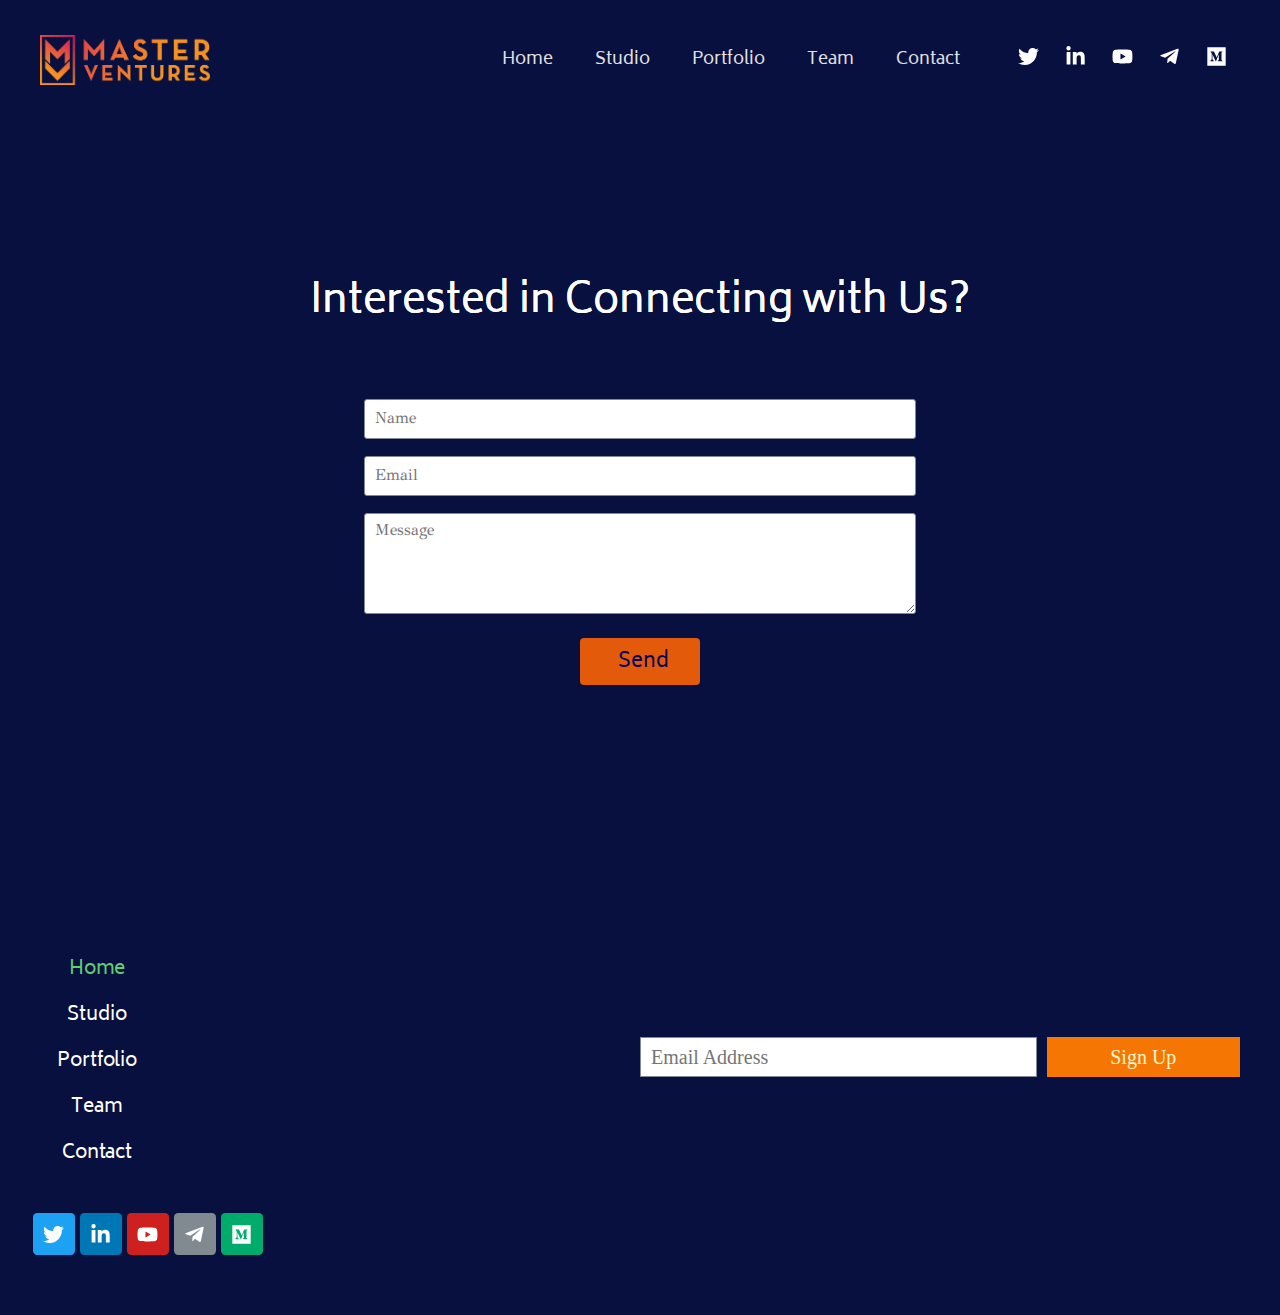
==== commit 18347bcb: "alsdaldjads" ====
--- a/contact.html
+++ b/contact.html
@@ -12,7 +12,7 @@
 
     <link href="https://fonts.googleapis.com/css2?family=GFS+Didot&display=swap" rel="stylesheet">
     <link href="https://fonts.googleapis.com/css2?family=Biryani:wght@300;400;600&display=swap" rel="stylesheet">
-    <link rel="stylesheet" href="https://cdnjs.cloudflare.com/ajax/libs/font-awesome/5.12.0/css/all.min.css">
+    <link rel="stylesheet" href="https://maxcdn.bootstrapcdn.com/bootstrap/4.0.0/css/bootstrap.min.css" integrity="sha384-Gn5384xqQ1aoWXA+058RXPxPg6fy4IWvTNh0E263XmFcJlSAwiGgFAW/dAiS6JXm" crossorigin="anonymous">
     <link rel="stylesheet" href="css/styles.css">
 </head>
 <body>
@@ -221,7 +221,7 @@
                         </div>
                     </div>
                 </div>
-                <div class="footer-col order-sm-1">
+                <div class="footer-col order-1 order-sm-0">
                     <form class="subscribe-form" method="post" >
                     
                         <div class="form-wrap">
--- a/css/styles.css
+++ b/css/styles.css
@@ -1,8 +1,3 @@
-*, *:after, *:before {
-  -webkit-box-sizing: border-box;
-  box-sizing: border-box;
-}
-
 html, body {
   font-size: 62.5%;
 }
@@ -19,41 +14,6 @@
   -moz-osx-font-smoothing: grayscale;
 }
 
-.d-flex {
-  display: -webkit-box;
-  display: -ms-flexbox;
-  display: flex;
-}
-
-.flex-wrap {
-  -ms-flex-wrap: wrap;
-      flex-wrap: wrap;
-}
-
-.justify-content-center {
-  -webkit-box-pack: center;
-      -ms-flex-pack: center;
-          justify-content: center;
-}
-
-.justify-content-start {
-  -webkit-box-pack: start;
-      -ms-flex-pack: start;
-          justify-content: flex-start;
-}
-
-.align-items-center {
-  -webkit-box-align: center;
-      -ms-flex-align: center;
-          align-items: center;
-}
-
-.align-items-start {
-  -webkit-box-align: start;
-      -ms-flex-align: start;
-          align-items: flex-start;
-}
-
 .p-10 {
   padding: 10px;
 }
@@ -95,18 +55,8 @@
   text-decoration: none;
 }
 
-.col-6 {
-  -webkit-box-flex: 0;
-      -ms-flex: 0 0 50%;
-          flex: 0 0 50%;
-  max-width: 50%;
-}
-
-.col-4 {
-  -webkit-box-flex: 0;
-      -ms-flex: 0 0 33.3333%;
-          flex: 0 0 33.3333%;
-  max-width: 33.3333%;
+a:hover {
+  text-decoration: none;
 }
 
 .col-4-custom {
@@ -114,17 +64,6 @@
       -ms-flex: 0 0 32.672%;
           flex: 0 0 32.672%;
   max-width: 32.672%;
-}
-
-.col-3 {
-  -webkit-box-flex: 0;
-      -ms-flex: 0 0 25%;
-          flex: 0 0 25%;
-  max-width: 25%;
-}
-
-.clearfix {
-  clear: both;
 }
 
 /* header */
@@ -402,7 +341,7 @@
   font-weight: 400;
   letter-spacing: -1px;
   text-shadow: 0px 0px 0px rgba(255, 255, 255, 0.98);
-  margin: 0 0 35px 0;
+  margin: 35px 0;
 }
 
 .spinouts .spinouts-list {
@@ -1192,6 +1131,62 @@
   padding: 0px 0px 76px 0px;
 }
 
+/* porfolio */
+.portfolio h2.title {
+  margin: 112px 0px 20px 0px;
+  color: #FFFFFF;
+  font-family: "Biryani", Serif;
+  font-size: 5rem;
+  font-weight: 400;
+}
+
+.portfolio .protfolio-image, .portfolio .client-image {
+  padding: 10px;
+  margin-bottom: 15px;
+  display: -webkit-box;
+  display: -ms-flexbox;
+  display: flex;
+  -webkit-box-align: center;
+      -ms-flex-align: center;
+          align-items: center;
+  -webkit-box-pack: center;
+      -ms-flex-pack: center;
+          justify-content: center;
+  height: 100%;
+}
+
+.portfolio .protfolio-image img {
+  max-width: 150px;
+}
+
+.portfolio img {
+  max-width: 235px;
+}
+
+.portfolio img.ultra-large {
+  max-width: 200px;
+}
+
+.portfolio img.super-large {
+  max-width: 180px;
+}
+
+.portfolio img.regular-small {
+  max-width: 120px;
+}
+
+.portfolio img.medium-small {
+  max-width: 100px;
+}
+
+.portfolio img.normal-small {
+  max-width: 80px;
+}
+
+.portfolio img.super-small {
+  max-width: 50px;
+}
+
 /* contact */
 .contact-us h1.title {
   margin: 13% 0% 0% 0%;
@@ -1265,12 +1260,6 @@
   .page-container {
     padding: 0 10px;
   }
-  .col-6 {
-    -webkit-box-flex: 0;
-        -ms-flex: 0 0 100%;
-            flex: 0 0 100%;
-    max-width: 100%;
-  }
   #header {
     padding: 20px 10px;
   }
@@ -1347,11 +1336,8 @@
   .home-big-desc .small-content p.desc {
     font-size: 1.8rem;
   }
-  .network .col-3, .network .col-4, .network .col-4-custom {
-    -webkit-box-flex: 0;
-        -ms-flex: 0 0 50%;
-            flex: 0 0 50%;
-    max-width: 50%;
+  .network {
+    margin: 50px 0;
   }
   .network .col-sm-12 {
     -webkit-box-flex: 0;
@@ -1396,11 +1382,6 @@
   .network .network-item .candaq {
     max-width: 80px;
   }
-  .network .network-item .cvlabs {
-    max-width: 33.3333%;
-    -o-object-fit: contain;
-       object-fit: contain;
-  }
   h2.title {
     font-size: 3.5rem  !important;
   }
@@ -1460,6 +1441,15 @@
     margin: 20px 0;
     padding: 0;
   }
+  .client-wrapper .col-4,
+  .client-wrapper .col-6,
+  .protfolio-wrapper .col-4,
+  .protfolio-wrapper .col-3 {
+    -webkit-box-flex: 0;
+        -ms-flex: 0 0 100%;
+            flex: 0 0 100%;
+    max-width: 100%;
+  }
 }
 
 @media (min-width: 768px) {
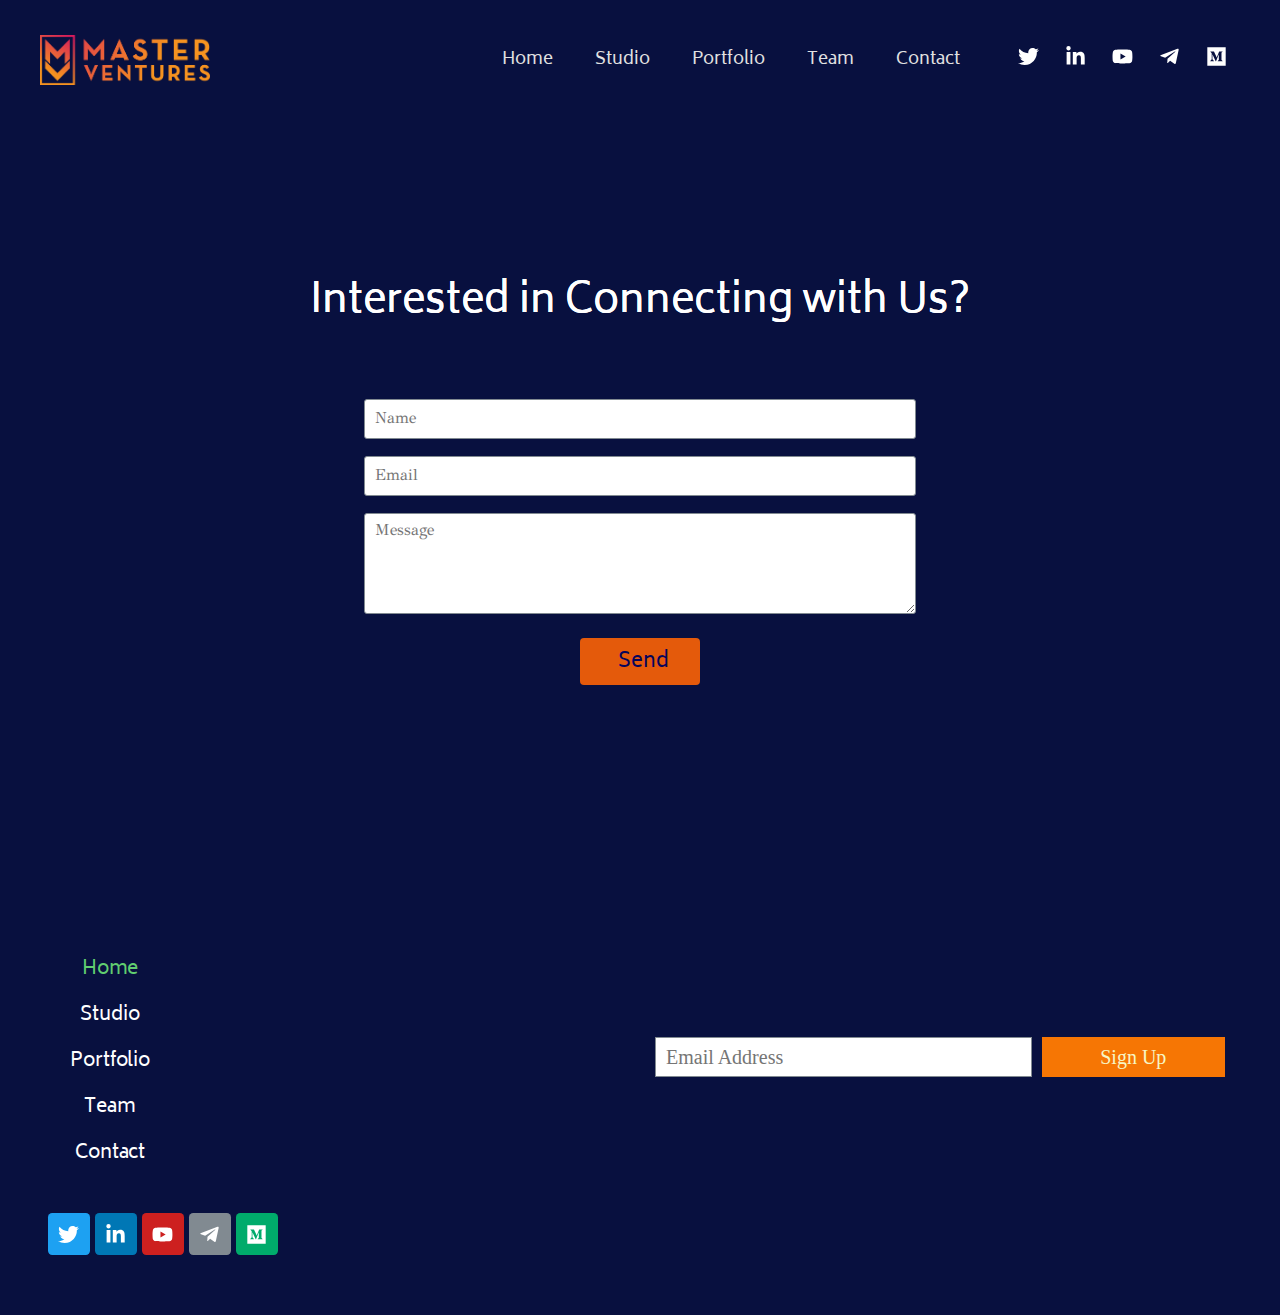
==== commit aff8ff30: "udpapdapsdsds" ====
--- a/contact.html
+++ b/contact.html
@@ -21,7 +21,7 @@
         <div class="page-container">
 
             <div id="header">
-                <div class="header-wrap d-flex align-items-center">
+                <div class="header-wrap d-flex align-items-center flex-row">
                     <div class="header-left">
                         <div class="logo p-10">
                             <a href="">
@@ -40,11 +40,11 @@
                         </div>
                        
                     </div>
-                    <div class="header-right d-flex flex-wrap  p-10">
+                    <div class="header-right d-flex flex-wrap flex-row justify-content-end align-items-start p-10">
 
                         <div class="menu-wrapper">
                             <nav id="menu">
-                                <ul class="menu-list d-flex" >
+                                <ul class="menu-list d-flex flex-row justify-content-end ml-auto" >
                                     <li class="menu-item ">
                                         <a href="" aria-current="page" class="active d-flex align-items-center">Home</a>
                                     </li>
@@ -146,6 +146,7 @@
         </div>
     </header>
 
+
     <!-- end header -->
     <main class="main-content"> 
         <section class="contact-us text-center">
@@ -160,18 +161,18 @@
                     <form class="contact-form" method="post" name="New Form">
                     
                         <div class="contact-form-fields-wrapper ">
-                            <div class="contact-field-group ">
+                            <div class="contact-field-group d-inline-block w-100">
                                 <input size="1" type="text" name="form_fields[name]" id="form-field-name" class="elementor-field elementor-size-sm elementor-field-textual" placeholder="Name" />
                             </div>
-                            <div class="contact-field-group ">
+                            <div class="contact-field-group d-inline-block w-100">
                                 
                                 <input size="1" type="email" name="form_fields[email]" id="form-field-email" class="elementor-field elementor-size-sm elementor-field-textual" placeholder="Email" required="required" aria-required="true" />
                             </div>
-                            <div class="contact-field-group ">
+                            <div class="contact-field-group d-inline-block w-100">
                                 
                                 <textarea class="elementor-field-textual elementor-field elementor-size-sm" name="form_fields[message]" id="form-field-message" rows="4" placeholder="Message"></textarea>
                             </div>
-                            <div class="contact-field-group contact-buttons ">
+                            <div class="contact-field-group d-inline-block w-100 contact-buttons ">
                                 <button type="submit" class="">
                                     <span>
                                         <span class="elementor-button-text">Send</span>
@@ -191,8 +192,8 @@
 
     <footer>
         <div class="page-container">
-            <div id="footer">
-                <div class="footer-col">
+            <div id="footer" class="d-flex flex-wrap flex-row">
+                <div class="footer-col col-12 col-md-6">
                     <div class="footer-left p-10">
                         <div class="footer-left-wrap">
 
@@ -200,19 +201,19 @@
                                 <nav>
                                     <ul>
                                         <li>
-                                            <a href="" class="active">Home</a>
-                                        </li>
-                                        <li>
-                                            <a href="" class="">Studio</a>
-                                        </li>
-                                        <li>
-                                            <a href="" class="">Portfolio</a>
-                                        </li>
-                                        <li>
-                                            <a href="" class="">Team</a>
-                                        </li>
-                                        <li>
-                                            <a href="" class="">Contact</a>
+                                            <a href="" class="active d-flex justify-content-center flex-row ">Home</a>
+                                        </li>
+                                        <li>
+                                            <a href="" class="d-flex justify-content-center flex-row">Studio</a>
+                                        </li>
+                                        <li>
+                                            <a href="" class="d-flex justify-content-center flex-row">Portfolio</a>
+                                        </li>
+                                        <li>
+                                            <a href="" class="d-flex justify-content-center flex-row">Team</a>
+                                        </li>
+                                        <li>
+                                            <a href="" class="d-flex justify-content-center flex-row">Contact</a>
                                         </li>
                                     </ul>
                                 </nav>
@@ -221,15 +222,15 @@
                         </div>
                     </div>
                 </div>
-                <div class="footer-col order-1 order-sm-0">
-                    <form class="subscribe-form" method="post" >
-                    
-                        <div class="form-wrap">
-                            <div class="form-input">
+                <div class="footer-col order-1 order-md-0 col-12 col-md-6">
+                    <form class="subscribe-form d-flex align-items-center" method="post" >
+                    
+                        <div class="form-wrap d-flex flex-wrap w-100">
+                            <div class="form-input col-md-8 col-12 ">
                                 <input size="1" type="email" name="subsribe[email]" id="email-subscribe" class="" placeholder="Email Address" required="required" aria-required="true" />
                             </div>
-                            <div class="form-buttons">
-                                <button type="submit" class="">
+                            <div class="form-buttons col-md-4 col-12 ">
+                                <button type="submit" class="d-inline-block w-100">
                                     <span>
                                         <span class="elementor-button-text">Sign Up</span>
                                     </span>
@@ -239,12 +240,12 @@
                     </form>
                     
                 </div>
-                <div class="footer-col footer-col-full">
-                    
-                    <div class="footer-social">
-                        <ul>
-                            <li>
-                                <a href="javascript:;" class="ic-twitter">
+                <div class="footer-col col-12 ">
+                    
+                    <div class="d-flex footer-social justify-content-center justify-content-md-start">
+                        <ul class="d-flex flex-wrap">
+                            <li class="d-flex align-items-center">
+                                <a href="javascript:;" class="ic-twitter d-flex align-items-center justify-content-center">
                                     <span class="icons">
                                         <svg xmlns="http://www.w3.org/2000/svg" viewBox="0 0 512 512">
                                             <path d="M459.37 151.716c.325 4.548.325 9.097.325 13.645 0 138.72-105.583 298.558-298.558 298.558-59.452 0-114.68-17.219-161.137-47.106 8.447.974 16.568 1.299 25.34 1.299 49.055 0 94.213-16.568 130.274-44.832-46.132-.975-84.792-31.188-98.112-72.772 6.498.974 12.995 1.624 19.818 1.624 9.421 0 18.843-1.3 27.614-3.573-48.081-9.747-84.143-51.98-84.143-102.985v-1.299c13.969 7.797 30.214 12.67 47.431 13.319-28.264-18.843-46.781-51.005-46.781-87.391 0-19.492 5.197-37.36 14.294-52.954 51.655 63.675 129.3 105.258 216.365 109.807-1.624-7.797-2.599-15.918-2.599-24.04 0-57.828 46.782-104.934 104.934-104.934 30.213 0 57.502 12.67 76.67 33.137 23.715-4.548 46.456-13.32 66.599-25.34-7.798 24.366-24.366 44.833-46.132 57.827 21.117-2.273 41.584-8.122 60.426-16.243-14.292 20.791-32.161 39.308-52.628 54.253z"/>
@@ -252,8 +253,8 @@
                                     </span>
                                 </a>
                             </li>
-                            <li>
-                                <a href="javascript:;" class="ic-linknd">
+                            <li class="d-flex align-items-center">
+                                <a href="javascript:;" class="ic-linknd d-flex align-items-center justify-content-center">
                                     <span class="icons">
                                         <svg xmlns="http://www.w3.org/2000/svg" viewBox="0 0 448 512">
                                             <path d="M100.28 448H7.4V148.9h92.88zM53.79 108.1C24.09 108.1 0 83.5 0 53.8a53.79 53.79 0 0 1 107.58 0c0 29.7-24.1 54.3-53.79 54.3zM447.9 448h-92.68V302.4c0-34.7-.7-79.2-48.29-79.2-48.29 0-55.69 37.7-55.69 76.7V448h-92.78V148.9h89.08v40.8h1.3c12.4-23.5 42.69-48.3 87.88-48.3 94 0 111.28 61.9 111.28 142.3V448z"/>
@@ -261,8 +262,8 @@
                                     </span>
                                 </a>
                             </li>
-                            <li>
-                                <a href="javascript:;" class="ic-youtube">
+                            <li class="d-flex align-items-center">
+                                <a href="javascript:;" class="ic-youtube d-flex align-items-center justify-content-center">
                                     <span class="icons">
                                         <svg xmlns="http://www.w3.org/2000/svg" viewBox="0 0 576 512">
                                             <path d="M549.655 124.083c-6.281-23.65-24.787-42.276-48.284-48.597C458.781 64 288 64 288 64S117.22 64 74.629 75.486c-23.497 6.322-42.003 24.947-48.284 48.597-11.412 42.867-11.412 132.305-11.412 132.305s0 89.438 11.412 132.305c6.281 23.65 24.787 41.5 48.284 47.821C117.22 448 288 448 288 448s170.78 0 213.371-11.486c23.497-6.321 42.003-24.171 48.284-47.821 11.412-42.867 11.412-132.305 11.412-132.305s0-89.438-11.412-132.305zm-317.51 213.508V175.185l142.739 81.205-142.739 81.201z"/>
@@ -270,8 +271,8 @@
                                     </span>
                                 </a>
                             </li>
-                            <li>
-                                <a href="javascript:;" class="ic-telegram">
+                            <li class="d-flex align-items-center">
+                                <a href="javascript:;" class="ic-telegram d-flex align-items-center justify-content-center">
                                     <span class="icons">
                                         <svg xmlns="http://www.w3.org/2000/svg" viewBox="0 0 448 512">
                                             <path d="M446.7 98.6l-67.6 318.8c-5.1 22.5-18.4 28.1-37.3 17.5l-103-75.9-49.7 47.8c-5.5 5.5-10.1 10.1-20.7 10.1l7.4-104.9 190.9-172.5c8.3-7.4-1.8-11.5-12.9-4.1L117.8 284 16.2 252.2c-22.1-6.9-22.5-22.1 4.6-32.7L418.2 66.4c18.4-6.9 34.5 4.1 28.5 32.2z"/>
@@ -279,8 +280,8 @@
                                     </span>
                                 </a>
                             </li>
-                            <li>
-                                <a href="javascript:;" class="ic-medium">
+                            <li class="d-flex align-items-center">
+                                <a href="javascript:;" class="ic-medium d-flex align-items-center justify-content-center">
                                     <span class="icons">
                                         <svg xmlns="http://www.w3.org/2000/svg" viewBox="0 0 448 512">
                                             <path d="M0 32v448h448V32H0zm372.2 106.1l-24 23c-2.1 1.6-3.1 4.2-2.7 6.7v169.3c-.4 2.6.6 5.2 2.7 6.7l23.5 23v5.1h-118V367l24.3-23.6c2.4-2.4 2.4-3.1 2.4-6.7V199.8l-67.6 171.6h-9.1L125 199.8v115c-.7 4.8 1 9.7 4.4 13.2l31.6 38.3v5.1H71.2v-5.1l31.6-38.3c3.4-3.5 4.9-8.4 4.1-13.2v-133c.4-3.7-1-7.3-3.8-9.8L75 138.1V133h87.3l67.4 148L289 133.1h83.2v5z"/>
--- a/css/styles.css
+++ b/css/styles.css
@@ -26,10 +26,6 @@
   margin-bottom: 50px;
 }
 
-.text-center {
-  text-align: center;
-}
-
 img {
   display: inline-block;
   vertical-align: middle;
@@ -59,19 +55,8 @@
   text-decoration: none;
 }
 
-.col-4-custom {
-  -webkit-box-flex: 0;
-      -ms-flex: 0 0 32.672%;
-          flex: 0 0 32.672%;
-  max-width: 32.672%;
-}
-
 /* header */
 .header-wrap {
-  -webkit-box-orient: horizontal;
-  -webkit-box-direction: normal;
-      -ms-flex-direction: row;
-          flex-direction: row;
   min-height: 120px;
 }
 
@@ -79,23 +64,8 @@
   width: 170px;
 }
 
-.header-wrap .header-right {
-  -ms-flex-line-pack: start;
-      align-content: flex-start;
-  -webkit-box-pack: end;
-      -ms-flex-pack: end;
-          justify-content: flex-end;
-  -webkit-box-orient: horizontal;
-  -webkit-box-direction: normal;
-      -ms-flex-direction: row;
-          flex-direction: row;
-}
-
 .header-wrap .header-social {
   margin: 0px 0px 0px 25px;
-  -webkit-box-pack: center;
-      -ms-flex-pack: center;
-          justify-content: center;
 }
 
 .header-wrap .header-social span.icons {
@@ -140,17 +110,6 @@
 }
 
 /* menu */
-#menu ul {
-  -webkit-box-orient: horizontal;
-  -webkit-box-direction: normal;
-      -ms-flex-direction: row;
-          flex-direction: row;
-  margin-left: auto;
-  -webkit-box-pack: end;
-      -ms-flex-pack: end;
-          justify-content: flex-end;
-}
-
 #menu ul li:not(:last-child) {
   margin-right: 2px;
 }
@@ -279,18 +238,9 @@
   margin: 0;
 }
 
-.home-big-desc .home-big-desc-content {
-  -webkit-box-orient: horizontal;
-  -webkit-box-direction: normal;
-      -ms-flex-direction: row;
-          flex-direction: row;
-}
-
-.home-big-desc .home-big-desc-content > div {
-  -webkit-box-flex: 0;
-      -ms-flex: 0 0 100%;
-          flex: 0 0 100%;
-  max-width: 100%;
+.home-big-desc {
+  color: #FFFFFF;
+  font-family: "Biryani", Serif;
 }
 
 .home-big-desc .content-1 .content {
@@ -301,11 +251,6 @@
 
 .home-big-desc .content-2 img {
   max-width: 270px;
-}
-
-.home-big-desc .small-content {
-  color: #FFFFFF;
-  font-family: "Biryani", Serif;
 }
 
 .home-big-desc .small-content h3 {
@@ -348,28 +293,6 @@
   padding: 34px 0px 73px 0px;
 }
 
-.spinouts .spinouts-item {
-  display: -webkit-box;
-  display: -ms-flexbox;
-  display: flex;
-  -webkit-box-align: stretch;
-      -ms-flex-align: stretch;
-          align-items: stretch;
-  -webkit-box-pack: center;
-      -ms-flex-pack: center;
-          justify-content: center;
-  height: 100%;
-}
-
-.spinouts .spinouts-item .spinouts-img {
-  display: -webkit-box;
-  display: -ms-flexbox;
-  display: flex;
-  -webkit-box-align: center;
-      -ms-flex-align: center;
-          align-items: center;
-}
-
 .network {
   margin-top: 100px;
   margin-bottom: 100px;
@@ -386,25 +309,7 @@
 }
 
 .network .network-item {
-  display: -webkit-box;
-  display: -ms-flexbox;
-  display: flex;
-  -webkit-box-align: stretch;
-      -ms-flex-align: stretch;
-          align-items: stretch;
-  -webkit-box-pack: center;
-      -ms-flex-pack: center;
-          justify-content: center;
   height: 100%;
-}
-
-.network .network-item .network-img {
-  display: -webkit-box;
-  display: -ms-flexbox;
-  display: flex;
-  -webkit-box-align: center;
-      -ms-flex-align: center;
-          align-items: center;
 }
 
 .network .gsdv {
@@ -477,30 +382,7 @@
 
 /* footer */
 #footer {
-  display: -webkit-box;
-  display: -ms-flexbox;
-  display: flex;
-  -webkit-box-orient: horizontal;
-  -webkit-box-direction: normal;
-      -ms-flex-direction: row;
-          flex-direction: row;
-  -ms-flex-wrap: wrap;
-      flex-wrap: wrap;
   padding: 85px 0px 60px 0px;
-}
-
-#footer .footer-col {
-  -webkit-box-flex: 0;
-      -ms-flex: 0 0 50%;
-          flex: 0 0 50%;
-  max-width: 50%;
-}
-
-#footer .footer-col.footer-col-full {
-  -webkit-box-flex: 0;
-      -ms-flex: 0 0 100%;
-          flex: 0 0 100%;
-  max-width: 100%;
 }
 
 #footer .footer-left-wrap {
@@ -522,16 +404,6 @@
 }
 
 #footer .footer-left-wrap .footer-links a {
-  display: -webkit-box;
-  display: -ms-flexbox;
-  display: flex;
-  -webkit-box-orient: horizontal;
-  -webkit-box-direction: normal;
-      -ms-flex-direction: row;
-          flex-direction: row;
-  -webkit-box-pack: center;
-      -ms-flex-pack: center;
-          justify-content: center;
   font-family: "Biryani", Serif;
   font-size: 1.9rem;
   letter-spacing: -0.1px;
@@ -553,30 +425,14 @@
 }
 
 #footer .subscribe-form {
-  display: -webkit-box;
-  display: -ms-flexbox;
-  display: flex;
-  -webkit-box-align: center;
-      -ms-flex-align: center;
-          align-items: center;
   height: 100%;
 }
 
 #footer .subscribe-form .form-wrap {
-  display: -webkit-box;
-  display: -ms-flexbox;
-  display: flex;
-  -ms-flex-wrap: wrap;
-      flex-wrap: wrap;
-  width: 100%;
   margin: 0 -5px;
 }
 
 #footer .subscribe-form .form-wrap .form-input {
-  -webkit-box-flex: 0;
-      -ms-flex: 0 0 66.666%;
-          flex: 0 0 66.666%;
-  max-width: 66.666%;
   margin-bottom: 10px;
   padding-right: 5px;
   padding-left: 5px;
@@ -607,18 +463,12 @@
 }
 
 #footer .subscribe-form .form-wrap .form-buttons {
-  -webkit-box-flex: 0;
-      -ms-flex: 0 0 33.333%;
-          flex: 0 0 33.333%;
-  max-width: 33.333%;
   margin-bottom: 10px;
   padding-right: 5px;
   padding-left: 5px;
 }
 
 #footer .subscribe-form .form-wrap .form-buttons button {
-  display: inline-block;
-  width: 100%;
   outline: none;
   border: none;
   background-color: #FB7803FA;
@@ -638,12 +488,6 @@
 
 #footer .footer-social {
   padding: 26px 0px 0px 0px;
-  display: -webkit-box;
-  display: -ms-flexbox;
-  display: flex;
-  -webkit-box-pack: start;
-      -ms-flex-pack: start;
-          justify-content: flex-start;
 }
 
 #footer .footer-social span.icons {
@@ -662,21 +506,10 @@
 }
 
 #footer .footer-social ul {
-  display: -webkit-box;
-  display: -ms-flexbox;
-  display: flex;
   overflow: hidden;
-  -ms-flex-wrap: wrap;
-      flex-wrap: wrap;
 }
 
 #footer .footer-social ul li {
-  display: -webkit-box;
-  display: -ms-flexbox;
-  display: flex;
-  -webkit-box-align: center;
-      -ms-flex-align: center;
-          align-items: center;
   margin: 0 2.5px;
   margin-top: 0;
 }
@@ -685,15 +518,6 @@
   padding: 10.5px;
   text-align: center;
   cursor: pointer;
-  display: -webkit-box;
-  display: -ms-flexbox;
-  display: flex;
-  -webkit-box-align: center;
-      -ms-flex-align: center;
-          align-items: center;
-  -webkit-box-pack: center;
-      -ms-flex-pack: center;
-          justify-content: center;
   -webkit-transition: all .3s;
   transition: all .3s;
   border-radius: 10%;
@@ -888,42 +712,6 @@
   margin: 0 auto;
 }
 
-.team-members .member-list {
-  -webkit-box-pack: center;
-      -ms-flex-pack: center;
-          justify-content: center;
-}
-
-.team-members .member-list .core-member {
-  -webkit-box-flex: 0;
-      -ms-flex: 0 0 100%;
-          flex: 0 0 100%;
-  max-width: 100%;
-}
-
-.team-members .member-list .core-member .member-info {
-  -webkit-box-flex: 0;
-      -ms-flex: 0 0 35%;
-          flex: 0 0 35%;
-  max-width: 35%;
-}
-
-.team-members .member-list .core-member .member-content {
-  -webkit-box-flex: 0;
-      -ms-flex: 0 0 65%;
-          flex: 0 0 65%;
-  max-width: 65%;
-}
-
-.team-members .member-list .normal-member {
-  -webkit-box-flex: 0;
-      -ms-flex: 0 0 33.333%;
-          flex: 0 0 33.333%;
-  max-width: 33.333%;
-  margin-top: 15px;
-  margin-bottom: 15px;
-}
-
 .team-members .member-info {
   padding: 10px;
 }
@@ -942,9 +730,6 @@
 }
 
 .team-members .member-info .member-name {
-  display: inline-block;
-  width: 100%;
-  text-align: center;
   margin-bottom: 20px;
 }
 
@@ -957,9 +742,6 @@
 }
 
 .team-members .member-info .member-status {
-  display: inline-block;
-  width: 100%;
-  text-align: center;
   margin-bottom: 20px;
 }
 
@@ -1143,15 +925,6 @@
 .portfolio .protfolio-image, .portfolio .client-image {
   padding: 10px;
   margin-bottom: 15px;
-  display: -webkit-box;
-  display: -ms-flexbox;
-  display: flex;
-  -webkit-box-align: center;
-      -ms-flex-align: center;
-          align-items: center;
-  -webkit-box-pack: center;
-      -ms-flex-pack: center;
-          justify-content: center;
   height: 100%;
 }
 
@@ -1216,8 +989,6 @@
 }
 
 .contact-us .form-contact-wrapper .contact-form .contact-field-group {
-  display: inline-block;
-  width: 100%;
   padding-right: 30px;
   padding-left: 30px;
   margin-bottom: 17px;
@@ -1272,42 +1043,14 @@
   #header .header-right {
     width: 30%;
   }
-  #footer .order-sm-1 {
-    -webkit-box-ordinal-group: 2;
-        -ms-flex-order: 1;
-            order: 1;
-  }
-  #footer .footer-col {
-    -webkit-box-flex: 0;
-        -ms-flex: 0 0 100%;
-            flex: 0 0 100%;
-    max-width: 100%;
-  }
   #footer .footer-left-wrap {
     margin-left: 0;
   }
-  #footer .footer-left-wrap .footer-links {
-    -webkit-box-flex: 0;
-        -ms-flex: 0 0 100%;
-            flex: 0 0 100%;
-    max-width: 100%;
-  }
   #footer .footer-left-wrap .footer-links a {
     font-size: 1.6rem;
   }
-  #footer .footer-social {
-    -webkit-box-pack: center;
-        -ms-flex-pack: center;
-            justify-content: center;
-  }
   #footer .subscribe-form {
     padding: 70px 0;
-  }
-  #footer .subscribe-form .form-wrap .form-input, #footer .subscribe-form .form-wrap .form-buttons {
-    -webkit-box-flex: 0;
-        -ms-flex: 0 0 100%;
-            flex: 0 0 100%;
-    max-width: 100%;
   }
   .home-big-text {
     min-height: 313px;
@@ -1338,30 +1081,6 @@
   }
   .network {
     margin: 50px 0;
-  }
-  .network .col-sm-12 {
-    -webkit-box-flex: 0;
-        -ms-flex: 0 0 100%;
-            flex: 0 0 100%;
-    max-width: 100%;
-  }
-  .network .col-sm-12 a {
-    display: -webkit-box;
-    display: -ms-flexbox;
-    display: flex;
-    -webkit-box-align: center;
-        -ms-flex-align: center;
-            align-items: center;
-    -webkit-box-pack: center;
-        -ms-flex-pack: center;
-            justify-content: center;
-    width: 100%;
-  }
-  .network .network-item .network-img {
-    width: 100%;
-    -webkit-box-pack: center;
-        -ms-flex-pack: center;
-            justify-content: center;
   }
   .network .network-item .binarystar {
     max-width: 55%;
@@ -1428,11 +1147,14 @@
   .team-members .member-list .core-member .member-content,
   .team-members .member-list .member-info,
   .team-members .member-list .normal-member {
-    -webkit-box-flex: 0;
-        -ms-flex: 0 0 100%;
-            flex: 0 0 100%;
-    max-width: 100%;
     margin: 0;
+  }
+  .team-members .member-content .twitter-feed-item-header,
+  .team-members .member-content .twitter-feed-item-content {
+    padding: 10px;
+  }
+  .team-members .member-content .twitter-feed-item-header .twitter-feed-item-date {
+    margin-right: 0;
   }
   .contact-us h1.title {
     font-size: 1.9rem;
@@ -1441,15 +1163,6 @@
     margin: 20px 0;
     padding: 0;
   }
-  .client-wrapper .col-4,
-  .client-wrapper .col-6,
-  .protfolio-wrapper .col-4,
-  .protfolio-wrapper .col-3 {
-    -webkit-box-flex: 0;
-        -ms-flex: 0 0 100%;
-            flex: 0 0 100%;
-    max-width: 100%;
-  }
 }
 
 @media (min-width: 768px) {
